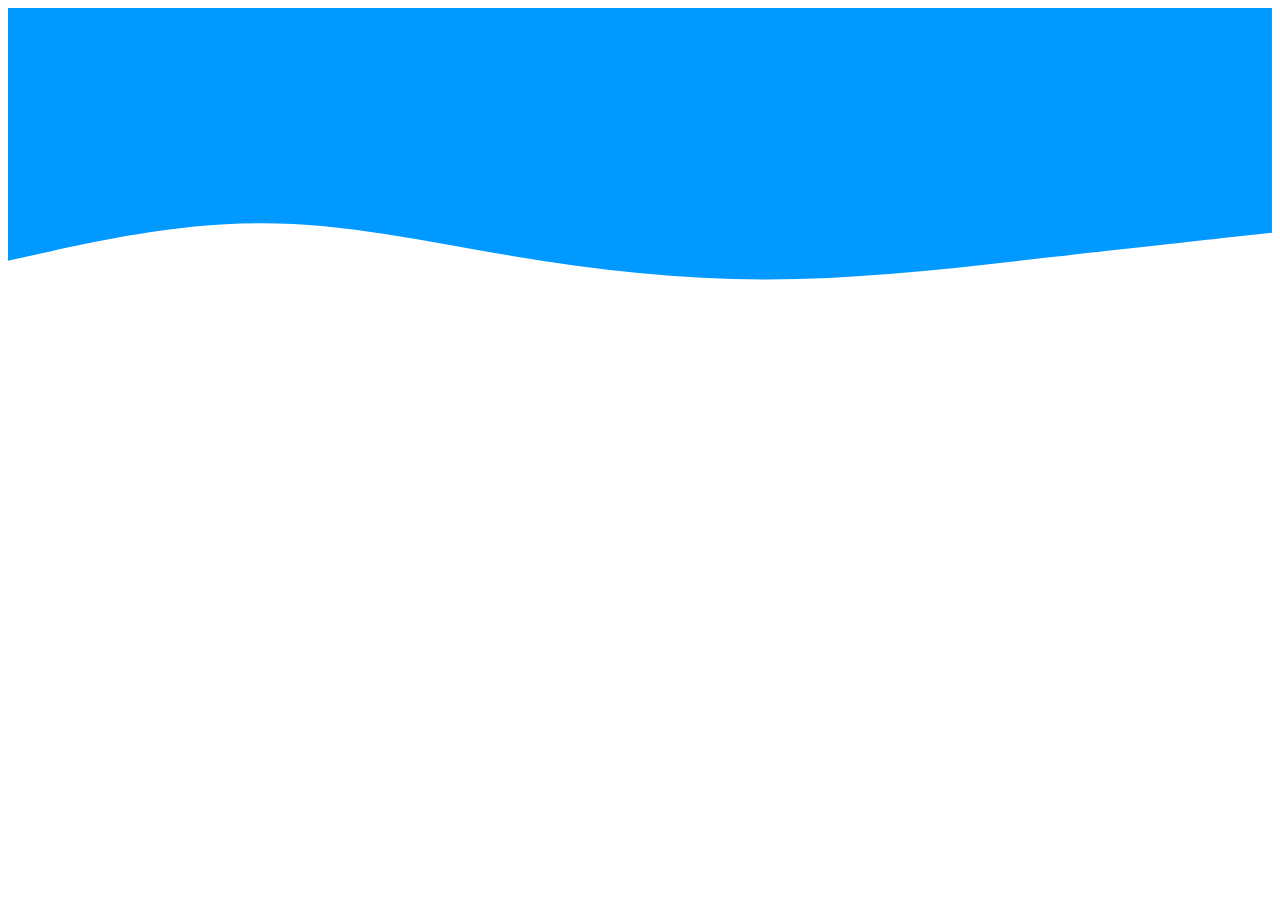
==== index.html @ b9245db1 "1" ====
<!DOCTYPE html>
<html lang="en">
<head>
    <meta charset="UTF-8">
    <meta name="viewport" content="width=device-width, initial-scale=1.0">
    <title>victory</title>
    <link rel="icon" href="./logo.ico">
</head>
<body>
    <div class="header">
        <svg xmlns="http://www.w3.org/2000/svg" viewBox="0 0 1440 320">
            <path fill="#0099ff" fill-opacity="2" d="M0,288L48,277.3C96,267,192,245,288,245.3C384,245,480,267,576,282.7C672,299,768,309,864,309.3C960,309,1056,299,1152,288C1248,277,1344,267,1392,261.3L1440,256L1440,0L1392,0C1344,0,1248,0,1152,0C1056,0,960,0,864,0C768,0,672,0,576,0C480,0,384,0,288,0C192,0,96,0,48,0L0,0Z"></path>
          </svg>
    </div>
</body>
</html>
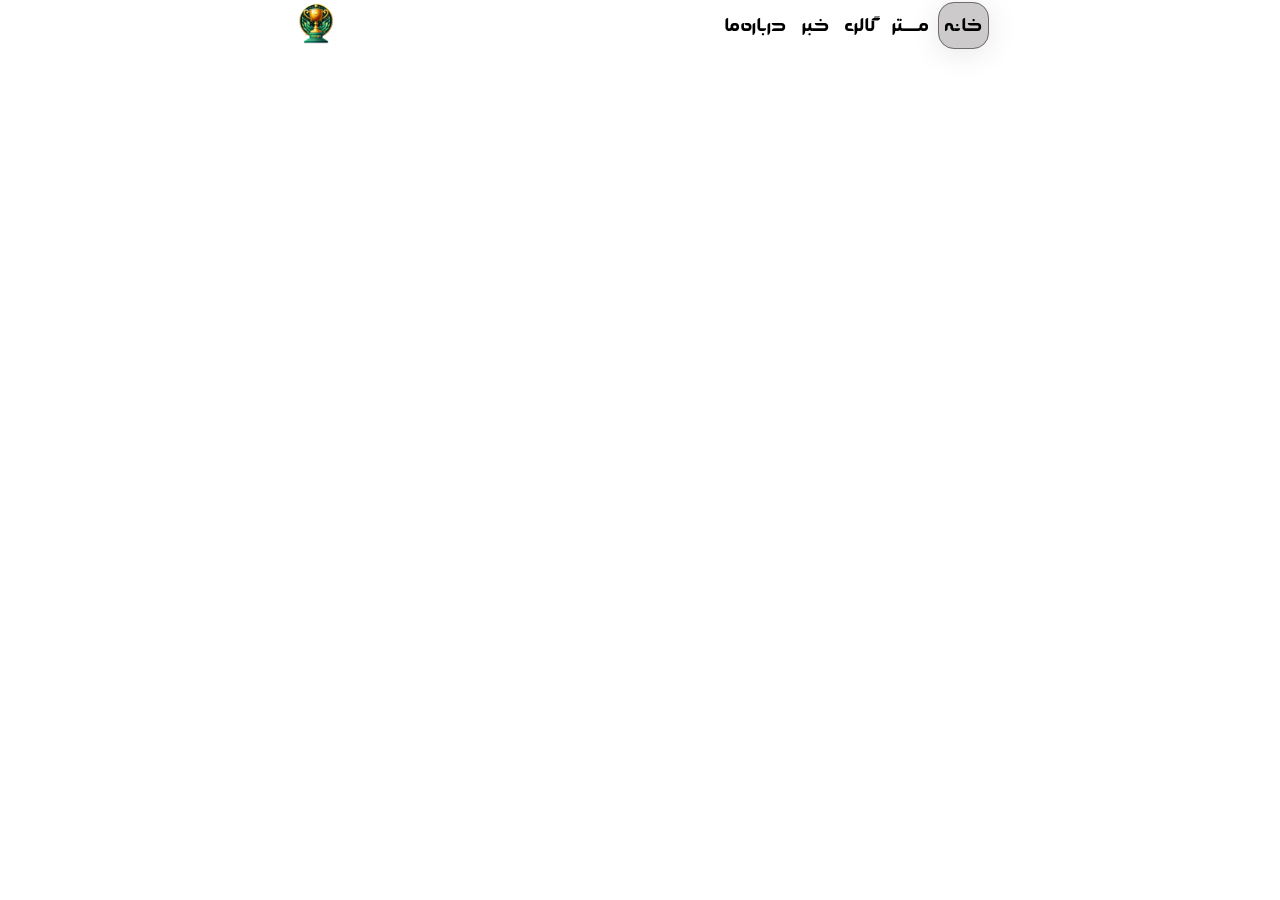
==== commit 9d79c7ad: "2" ====
--- a/index.html
+++ b/index.html
@@ -5,12 +5,30 @@
     <meta name="viewport" content="width=device-width, initial-scale=1.0">
     <title>victory</title>
     <link rel="icon" href="./logo.ico">
+    <link rel="stylesheet" href="./style.css">
+    <link rel="stylesheet" href="./font.css">
 </head>
 <body>
     <div class="header">
-        <svg xmlns="http://www.w3.org/2000/svg" viewBox="0 0 1440 320">
-            <path fill="#0099ff" fill-opacity="2" d="M0,288L48,277.3C96,267,192,245,288,245.3C384,245,480,267,576,282.7C672,299,768,309,864,309.3C960,309,1056,299,1152,288C1248,277,1344,267,1392,261.3L1440,256L1440,0L1392,0C1344,0,1248,0,1152,0C1056,0,960,0,864,0C768,0,672,0,576,0C480,0,384,0,288,0C192,0,96,0,48,0L0,0Z"></path>
-          </svg>
+        <div class="logo">
+            <img src="./logo.ico" alt="">
+        </div>
+       <div class="navbar">
+        <a href="./index.html">خانه</a>
+        <a href="./master.html">مستر</a>
+        <a href="./gallery.html">گالری</a>
+        <a href="./news.html">خبر</a>
+        <a href="./aboutme.html">درباره ما</a>
+       </div>
+        <div id="menu">
+            <img width="48" height="48" src="https://img.icons8.com/fluency/48/user-menu-male.png" alt="user-menu-male"/>
+        </div>
+        <div class="closes">
+            <img width="50" height="50" src="https://img.icons8.com/bubbles/50/delete-female-user.png" alt="delete-female-user"/>
+        </div>
     </div>
+   <div class="banner">
+   </div>
+      <script src="./app.js"></script>
 </body>
 </html>--- a/style.css
+++ b/style.css
@@ -0,0 +1,96 @@
+*{
+    margin: 0;
+    padding: 0;
+    box-sizing: border-box;
+    text-decoration: none;
+    list-style: none;
+}
+.header{
+    position: fixed;
+    width: 100%;
+    height: 50px;
+    z-index: 100;
+    display: flex;
+    justify-content: space-around;
+    text-align: center;
+    align-items: center;
+    padding: 8px 8%;
+}
+.header::before{
+    content: '';
+    top: 0;
+    left: 0;
+    position: absolute;
+    z-index: -1;
+    width: 100%;
+    height: 100%;
+}
+.header::after{
+    content: '';
+    top: 0;
+    left: -100%;
+    position: absolute;
+    z-index: -1;
+    width: 100%;
+    height: 100%;
+    background: linear-gradient(90deg, transparent, rgba(255, 255, 255, .4),transparent);
+    transition: all 0.5s ease;
+}
+.header:hover::after{
+    left: 100%;
+}
+.header.sticky {
+    background: rgba(0, 0, 0, 0.5);
+    padding:20px 10%;
+}
+.logo{
+    width: 50px;
+}
+.logo img{
+    width: 100%;
+    transition: all 0.5s ease;
+    cursor: pointer;
+}
+.logo img:hover{
+    scale: 1.1;
+}
+.navbar a:is(:link, :active, :visited){
+    color: #000;
+    font-size: 1.3rem;
+    font-weight: bold;
+    font-family: Asiatech;
+    padding: 6px;
+    border-radius: 6px;
+    transition: all 0.5s ease;
+}
+.navbar a:is(:link, :active, :visited).active{
+   /* From https://css.glass */
+background: rgba(66, 59, 59, 0.27);
+border-radius: 16px;
+box-shadow: 0 4px 30px rgba(0, 0, 0, 0.1);
+backdrop-filter: blur(2.7px);
+-webkit-backdrop-filter: blur(2.7px);
+border: 1px solid rgba(66, 59, 59, 0.66);
+}
+.navbar a:hover{
+   /* From https://css.glass */
+background: rgba(66, 59, 59, 0.27);
+border-radius: 16px;
+box-shadow: 0 4px 30px rgba(0, 0, 0, 0.1);
+backdrop-filter: blur(2.7px);
+-webkit-backdrop-filter: blur(2.7px);
+border: 1px solid rgba(66, 59, 59, 0.66);
+}
+
+#menu,
+.closes{
+    cursor: pointer;
+    display: none;
+}
+.banner {
+    background-image: url(./image/banner.png);
+    width: 100%;
+    height: 550px;
+    background-size: cover;
+    background-position: center;
+}
--- a/font.css
+++ b/font.css
@@ -0,0 +1,48 @@
+@font-face {
+    font-family: "IRANSansWeb";
+    src: url("./font/IRANSansWeb.ttf") format("truetype");
+    font-weight: normal;
+    font-style: normal;
+}
+@font-face {
+    font-family: "KalamehWeb_Bold";
+    src: url("./font/KalamehWeb_Bold.ttf") format("truetype");
+    font-weight: normal;
+    font-style: normal;
+}
+@font-face {
+    font-family: "Chavosh";
+    src: url("./font/Chavosh.ttf") format("truetype");
+    font-weight: normal;
+    font-style: normal;
+}
+@font-face {
+    font-family: "Chakad";
+    src: url("./font/Chakad.otf") format("truetype");
+    font-weight: normal;
+    font-style: normal;
+}
+@font-face {
+    font-family: "Colak";
+    src: url("./font/Colak.ttf") format("truetype");
+    font-weight: normal;
+    font-style: normal;
+}
+@font-face {
+    font-family: "Asiatech";
+    src: url("./font/Asiatech.ttf") format("truetype");
+    font-weight: normal;
+    font-style: normal;
+}
+@font-face {
+    font-family: "Camelia";
+    src: url("./font/Camelia.ttf") format("truetype");
+    font-weight: normal;
+    font-style: normal;
+}
+@font-face {
+    font-family: "Oswald";
+    src: url("./font/Oswald.ttf") format("truetype");
+    font-weight: normal;
+    font-style: normal;
+}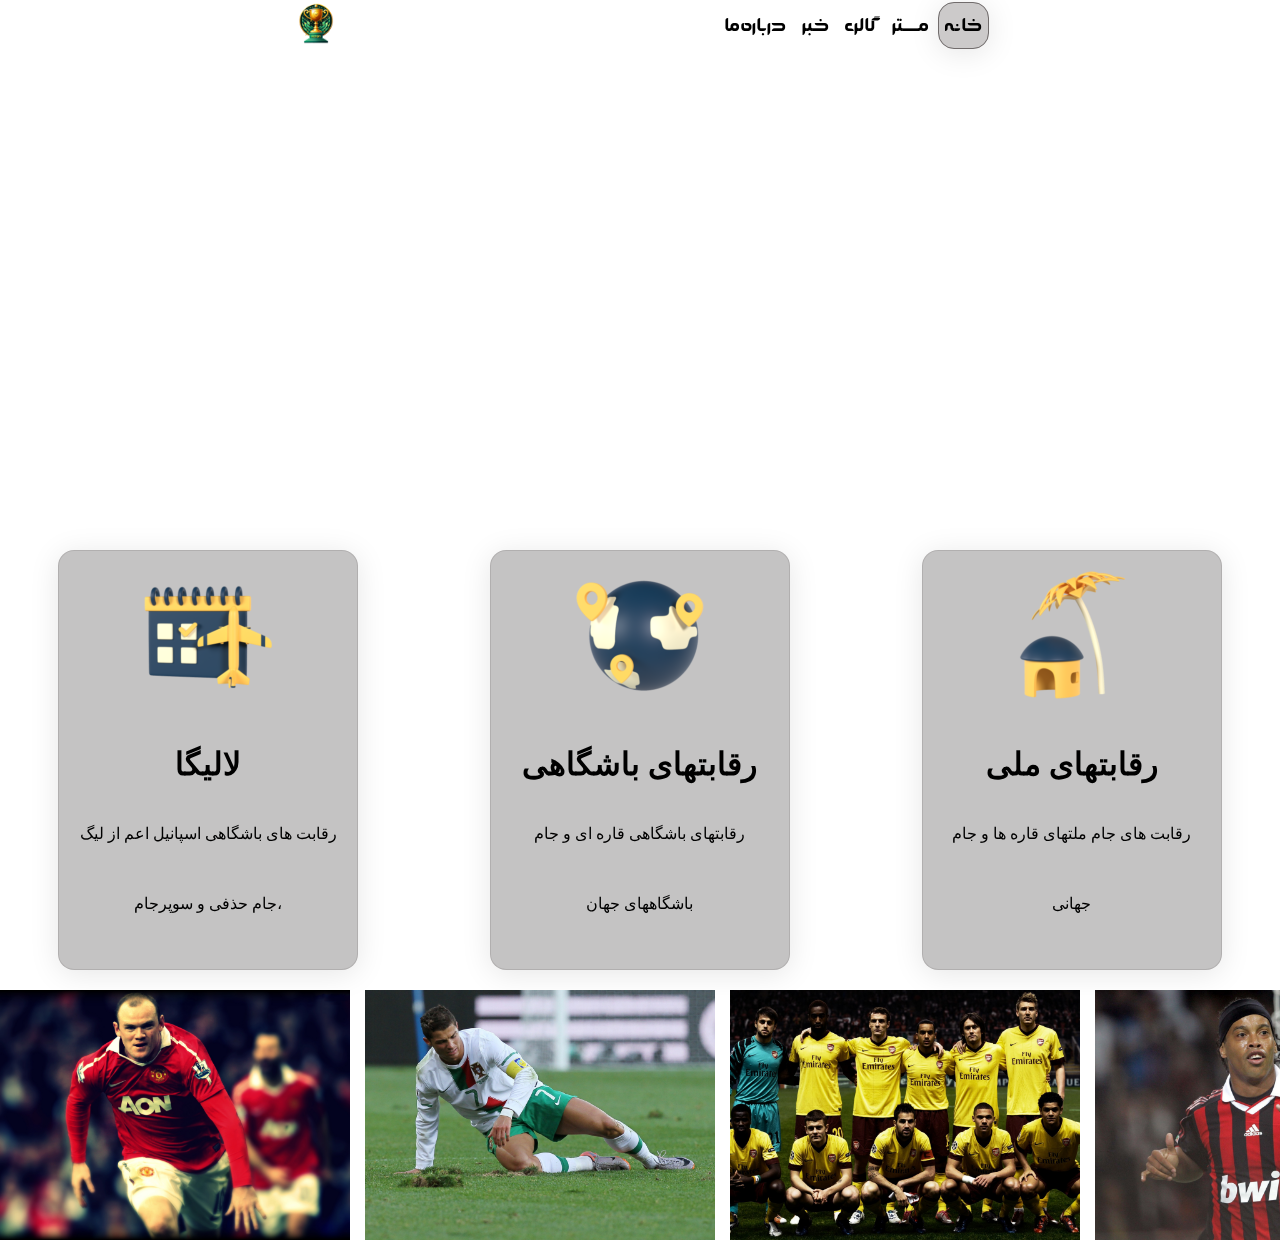
==== commit 86cfd4df: "3" ====
--- a/index.html
+++ b/index.html
@@ -29,6 +29,37 @@
     </div>
    <div class="banner">
    </div>
+   <div class="box">
+    <div class="box1">
+        <img src="./image/icon/perspective_matte-63-128x128.png" alt="">
+        <h1>لالیگا</h1>
+        <p>رقابت های باشگاهی اسپانیل اعم از لیگ ،جام حذفی و سوپرجام</p>
+    </div>
+    <div class="box1">
+        <img src="./image/icon/perspective_matte-66-128x128.png" alt="">
+        <h1>رقابتهای باشگاهی</h1>
+        <p>رقابتهای باشگاهی قاره ای و جام باشگاههای جهان</p>
+    </div>
+    <div class="box1">
+        <img src="./image/icon/perspective_matte-67-128x128.png" alt="">
+        <h1>رقابتهای ملی</h1>
+        <p>رقابت های جام ملتهای قاره ها و جام جهانی</p>
+    </div>
+   </div>
+
+   <!-- recentphoto -->
+   <div class="recent-photo">
+    <div class="track">
+        <img src="./image/recent-photos/recent-photos-1.jpg" alt="">
+        <img src="./image/recent-photos/recent-photos-2.jpg" alt="">
+        <img src="./image/recent-photos/recent-photos-3.jpg" alt="">
+        <img src="./image/recent-photos/recent-photos-4.jpg" alt="">
+        <img src="./image/recent-photos/recent-photos-5.jpg" alt="">
+        <img src="./image/recent-photos/recent-photos-6.jpg" alt="">
+        <img src="./image/recent-photos/recent-photos-7.jpg" alt="">
+        <img src="./image/recent-photos/recent-photos-8.jpg" alt="">
+    </div>
+   </div>
       <script src="./app.js"></script>
 </body>
 </html>--- a/style.css
+++ b/style.css
@@ -14,7 +14,8 @@
     justify-content: space-around;
     text-align: center;
     align-items: center;
-    padding: 8px 8%;
+    padding: 13px 8%;
+    transition: all 0.5s ease;
 }
 .header::before{
     content: '';
@@ -41,7 +42,7 @@
 }
 .header.sticky {
     background: rgba(0, 0, 0, 0.5);
-    padding:20px 10%;
+    padding:20px 15%;
 }
 .logo{
     width: 50px;
@@ -94,3 +95,108 @@
     background-size: cover;
     background-position: center;
 }
+.box{
+    display: flex;
+    flex-wrap: wrap;
+    text-align: center;
+    gap: 15px;
+}
+.box1{
+    width: 300px;
+    height: 420px;
+    /* From https://css.glass */
+background: rgba(66, 62, 62, 0.31);
+border-radius: 16px;
+box-shadow: 0 4px 30px rgba(0, 0, 0, 0.1);
+backdrop-filter: blur(4.9px);
+-webkit-backdrop-filter: blur(4.9px);
+border: 1px solid rgba(66, 62, 62, 0.15);
+margin: auto;
+transition: all 0.5s ease;
+padding: 20px;
+line-height: 70px;
+}
+.box1:hover{
+   /* From https://css.glass */
+background: rgba(13, 5, 5, 0.31);
+border-radius: 16px;
+box-shadow: 0 4px 30px rgba(0, 0, 0, 0.1);
+backdrop-filter: blur(13.1px);
+-webkit-backdrop-filter: blur(13.1px);
+border: 1px solid rgba(13, 5, 5, 0.15);
+}
+.box1 img{
+    transition: all 0.5s ease;
+    cursor: pointer;
+}
+.box1 img:hover{
+    scale: 1.1;
+}
+.recent-photo{
+    position: relative;
+    margin: auto;
+    width: 100%;
+    display: grid;
+    place-items: center;
+    overflow: hidden;
+    top: 20px;
+}
+.track{
+    display: flex;
+    width: calc(250px * 18);
+    animation: scroll 30s linear infinite;
+    overflow: hidden;
+    gap: 15px;
+}
+.track:hover{
+    animation-play-state: paused;
+}
+@keyframes scroll{
+    0%{
+        transform: translateX(0);
+    }
+    100%{
+        transform: translateX(-1600px);
+    }
+}
+
+.track img{
+    width: 350px;
+            height: 250px;
+            object-fit: cover;
+            transition: all 0.4s ease;
+            cursor: pointer;
+
+}
+.track img:hover{
+    transform: scale(1.2);
+}
+@media (max-width:768px){
+    #menu{
+        display: block;
+    }
+    .navbar{
+        position: absolute;
+        top: 100%;
+        display: flex;
+        flex-direction: column;
+        width: 100%;
+        transition: all 0.5s ease;
+        left: 100%;
+        /* From https://css.glass */
+background: rgba(17, 4, 4, 0.31);
+border-radius: 16px;
+box-shadow: 0 4px 30px rgba(0, 0, 0, 0.1);
+backdrop-filter: blur(13.1px);
+-webkit-backdrop-filter: blur(13.1px);
+border: 1px solid rgba(17, 4, 4, 0.22);
+    }
+    .banner{
+        height: 300px;
+    }
+}
+@media (max-width:450px){
+    .banner{
+        height: 200px;
+    }
+}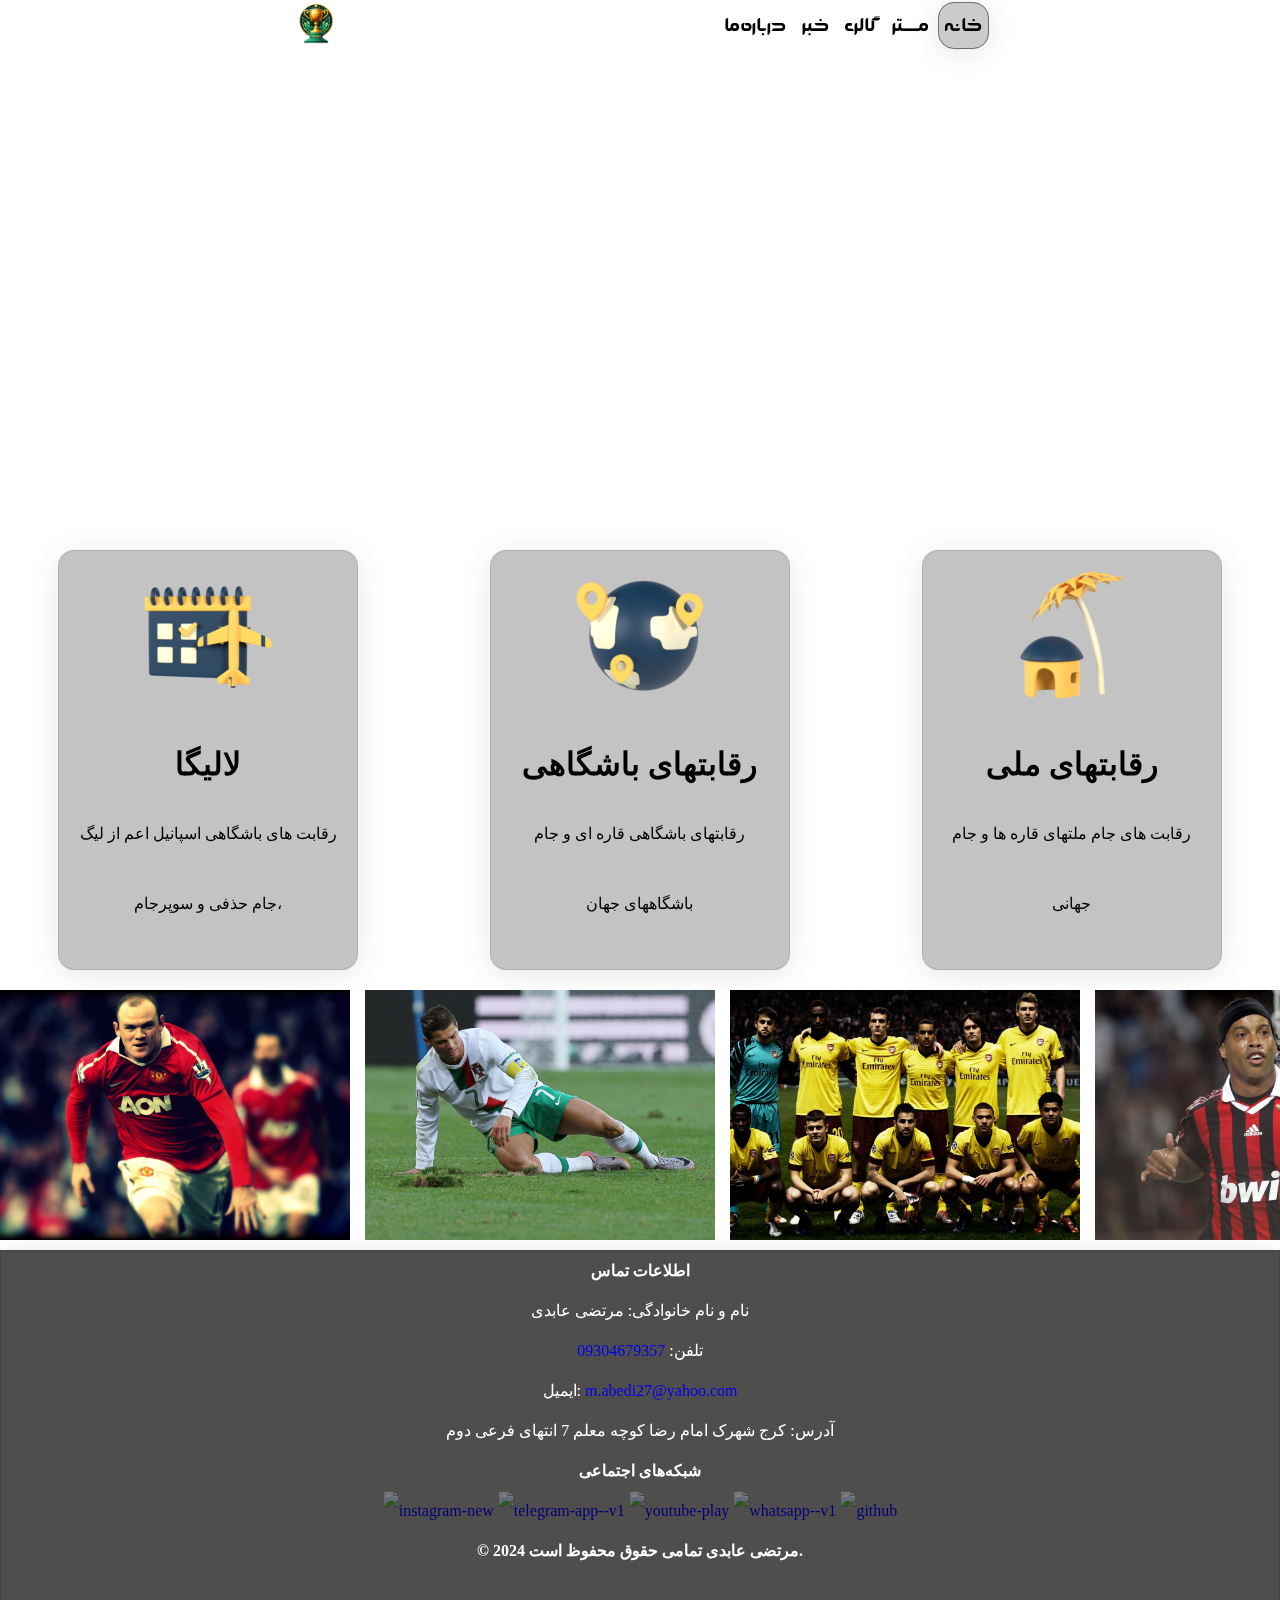
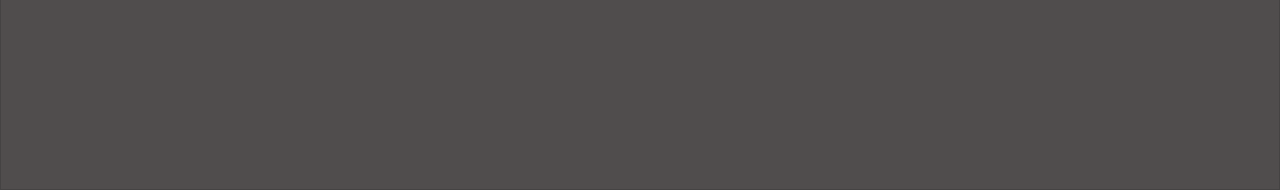
==== commit 22daceb0: "3" ====
--- a/index.html
+++ b/index.html
@@ -60,6 +60,27 @@
         <img src="./image/recent-photos/recent-photos-8.jpg" alt="">
     </div>
    </div>
+   <!-- footer -->
+   <footer>
+    <div class="container">
+      <div class="contact-info">
+        <h4>اطلاعات تماس</h4>
+        <p><i class="far fa-user"></i> نام و نام خانوادگی: مرتضی عابدی</p>
+        <p><i class="fas fa-phone"></i> تلفن: <a href="tel:09304679357">09304679357</a></p>
+        <p><i class="far fa-envelope"></i> ایمیل: <a href="m.abedi27@yahoo.com">m.abedi27@yahoo.com</a></p>
+        <p><i class="fas fa-map-marker-alt"></i> آدرس: کرج شهرک امام رضا کوچه معلم 7 انتهای فرعی دوم</p>
+      </div>
+      <div class="social-media">
+        <h4>شبکه‌های اجتماعی</h4>
+        <a href="#"><img width="48" height="48" src="https://img.icons8.com/fluency/48/instagram-new.png" alt="instagram-new"/></a>
+        <a href="#"><img width="48" height="48" src="https://img.icons8.com/color/48/telegram-app--v1.png" alt="telegram-app--v1"/></a>
+        <a href="#"><img width="48" height="48" src="https://img.icons8.com/color/48/youtube-play.png" alt="youtube-play"/></a>
+        <a href="#"><img width="48" height="48" src="https://img.icons8.com/color/48/whatsapp--v1.png" alt="whatsapp--v1"/></a>
+        <a href="#"><img width="48" height="48" src="https://img.icons8.com/fluency/48/github.png" alt="github"/></a>
+      </div>
+    </div>
+    <h4>&copy; 2024  مرتضی عابدی تمامی حقوق محفوظ است.</h4>
+  </footer>
       <script src="./app.js"></script>
 </body>
 </html>--- a/style.css
+++ b/style.css
@@ -1,11 +1,12 @@
-*{
+* {
     margin: 0;
     padding: 0;
     box-sizing: border-box;
     text-decoration: none;
     list-style: none;
 }
-.header{
+
+.header {
     position: fixed;
     width: 100%;
     height: 50px;
@@ -17,7 +18,8 @@
     padding: 13px 8%;
     transition: all 0.5s ease;
 }
-.header::before{
+
+.header::before {
     content: '';
     top: 0;
     left: 0;
@@ -26,7 +28,8 @@
     width: 100%;
     height: 100%;
 }
-.header::after{
+
+.header::after {
     content: '';
     top: 0;
     left: -100%;
@@ -34,28 +37,34 @@
     z-index: -1;
     width: 100%;
     height: 100%;
-    background: linear-gradient(90deg, transparent, rgba(255, 255, 255, .4),transparent);
-    transition: all 0.5s ease;
-}
-.header:hover::after{
+    background: linear-gradient(90deg, transparent, rgba(255, 255, 255, .4), transparent);
+    transition: all 0.5s ease;
+}
+
+.header:hover::after {
     left: 100%;
 }
+
 .header.sticky {
     background: rgba(0, 0, 0, 0.5);
-    padding:20px 15%;
-}
-.logo{
+    padding: 20px 15%;
+}
+
+.logo {
     width: 50px;
 }
-.logo img{
-    width: 100%;
-    transition: all 0.5s ease;
-    cursor: pointer;
-}
-.logo img:hover{
+
+.logo img {
+    width: 100%;
+    transition: all 0.5s ease;
+    cursor: pointer;
+}
+
+.logo img:hover {
     scale: 1.1;
 }
-.navbar a:is(:link, :active, :visited){
+
+.navbar a:is(:link, :active, :visited) {
     color: #000;
     font-size: 1.3rem;
     font-weight: bold;
@@ -64,30 +73,33 @@
     border-radius: 6px;
     transition: all 0.5s ease;
 }
-.navbar a:is(:link, :active, :visited).active{
-   /* From https://css.glass */
-background: rgba(66, 59, 59, 0.27);
-border-radius: 16px;
-box-shadow: 0 4px 30px rgba(0, 0, 0, 0.1);
-backdrop-filter: blur(2.7px);
--webkit-backdrop-filter: blur(2.7px);
-border: 1px solid rgba(66, 59, 59, 0.66);
-}
-.navbar a:hover{
-   /* From https://css.glass */
-background: rgba(66, 59, 59, 0.27);
-border-radius: 16px;
-box-shadow: 0 4px 30px rgba(0, 0, 0, 0.1);
-backdrop-filter: blur(2.7px);
--webkit-backdrop-filter: blur(2.7px);
-border: 1px solid rgba(66, 59, 59, 0.66);
+
+.navbar a:is(:link, :active, :visited).active {
+    /* From https://css.glass */
+    background: rgba(66, 59, 59, 0.27);
+    border-radius: 16px;
+    box-shadow: 0 4px 30px rgba(0, 0, 0, 0.1);
+    backdrop-filter: blur(2.7px);
+    -webkit-backdrop-filter: blur(2.7px);
+    border: 1px solid rgba(66, 59, 59, 0.66);
+}
+
+.navbar a:hover {
+    /* From https://css.glass */
+    background: rgba(66, 59, 59, 0.27);
+    border-radius: 16px;
+    box-shadow: 0 4px 30px rgba(0, 0, 0, 0.1);
+    backdrop-filter: blur(2.7px);
+    -webkit-backdrop-filter: blur(2.7px);
+    border: 1px solid rgba(66, 59, 59, 0.66);
 }
 
 #menu,
-.closes{
+.closes {
     cursor: pointer;
     display: none;
 }
+
 .banner {
     background-image: url(./image/banner.png);
     width: 100%;
@@ -95,44 +107,50 @@
     background-size: cover;
     background-position: center;
 }
-.box{
+
+.box {
     display: flex;
     flex-wrap: wrap;
     text-align: center;
     gap: 15px;
 }
-.box1{
+
+.box1 {
     width: 300px;
     height: 420px;
     /* From https://css.glass */
-background: rgba(66, 62, 62, 0.31);
-border-radius: 16px;
-box-shadow: 0 4px 30px rgba(0, 0, 0, 0.1);
-backdrop-filter: blur(4.9px);
--webkit-backdrop-filter: blur(4.9px);
-border: 1px solid rgba(66, 62, 62, 0.15);
-margin: auto;
-transition: all 0.5s ease;
-padding: 20px;
-line-height: 70px;
-}
-.box1:hover{
-   /* From https://css.glass */
-background: rgba(13, 5, 5, 0.31);
-border-radius: 16px;
-box-shadow: 0 4px 30px rgba(0, 0, 0, 0.1);
-backdrop-filter: blur(13.1px);
--webkit-backdrop-filter: blur(13.1px);
-border: 1px solid rgba(13, 5, 5, 0.15);
-}
-.box1 img{
-    transition: all 0.5s ease;
-    cursor: pointer;
-}
-.box1 img:hover{
+    background: rgba(66, 62, 62, 0.31);
+    border-radius: 16px;
+    box-shadow: 0 4px 30px rgba(0, 0, 0, 0.1);
+    backdrop-filter: blur(4.9px);
+    -webkit-backdrop-filter: blur(4.9px);
+    border: 1px solid rgba(66, 62, 62, 0.15);
+    margin: auto;
+    transition: all 0.5s ease;
+    padding: 20px;
+    line-height: 70px;
+}
+
+.box1:hover {
+    /* From https://css.glass */
+    background: rgba(13, 5, 5, 0.31);
+    border-radius: 16px;
+    box-shadow: 0 4px 30px rgba(0, 0, 0, 0.1);
+    backdrop-filter: blur(13.1px);
+    -webkit-backdrop-filter: blur(13.1px);
+    border: 1px solid rgba(13, 5, 5, 0.15);
+}
+
+.box1 img {
+    transition: all 0.5s ease;
+    cursor: pointer;
+}
+
+.box1 img:hover {
     scale: 1.1;
 }
-.recent-photo{
+
+.recent-photo {
     position: relative;
     margin: auto;
     width: 100%;
@@ -141,41 +159,142 @@
     overflow: hidden;
     top: 20px;
 }
-.track{
+
+.track {
     display: flex;
     width: calc(250px * 18);
     animation: scroll 30s linear infinite;
     overflow: hidden;
     gap: 15px;
 }
-.track:hover{
+
+.track:hover {
     animation-play-state: paused;
 }
-@keyframes scroll{
-    0%{
+
+@keyframes scroll {
+    0% {
         transform: translateX(0);
     }
-    100%{
+
+    100% {
         transform: translateX(-1600px);
     }
 }
 
-.track img{
+.track img {
     width: 350px;
-            height: 250px;
-            object-fit: cover;
-            transition: all 0.4s ease;
-            cursor: pointer;
-
-}
-.track img:hover{
+    height: 250px;
+    object-fit: cover;
+    transition: all 0.4s ease;
+    cursor: pointer;
+
+}
+
+.track img:hover {
     transform: scale(1.2);
 }
-@media (max-width:768px){
-    #menu{
+
+
+footer {
+    width: 100%;
+    height: 60vh;
+    margin-top: 30px;
+    background: rgba(58, 55, 55, 0.89);
+    box-shadow: 0 4px 30px rgba(0, 0, 0, 0.1);
+    backdrop-filter: blur(7.6px);
+    -webkit-backdrop-filter: blur(7.6px);
+    border: 1px solid rgba(58, 55, 55, 0.47);
+    text-align: center;
+    gap: 20px;
+    line-height: 40px;
+    color: #fff;
+}
+
+.social-media a img {
+    transition: all 0.5s ease;
+    filter: brightness(0.5);
+}
+
+.social-media a img:hover {
+    scale: 1.3;
+    filter: brightness(1);
+}
+
+.master {
+    background-image: url(./image/cool-background\ \(1\).png);
+    width: 100%;
+    height: auto;
+    display: flex;
+    flex-wrap: wrap;
+    justify-content: center;
+    gap: 20px;
+}
+
+.master-box {
+    width: 350px;
+    height: 400px;
+    background: rgba(58, 55, 55, 0.59);
+    border-radius: 16px;
+    box-shadow: 0 4px 30px rgba(0, 0, 0, 0.1);
+    backdrop-filter: blur(7.6px);
+    -webkit-backdrop-filter: blur(7.6px);
+    border: 1px solid rgba(58, 55, 55, 0.38);
+    transition: all 0.5s ease;
+    cursor: pointer;
+    text-align: center;
+    line-height: 400px;
+    color: #fff;
+    font-family: Asiatech;
+}
+
+.master-box:hover {
+    /* From https://css.glass */
+    background: rgba(214, 87, 87, 0.14);
+    border-radius: 16px;
+    box-shadow: 0 4px 30px rgba(0, 0, 0, 0.1);
+    backdrop-filter: blur(12.5px);
+    -webkit-backdrop-filter: blur(12.5px);
+    border: 1px solid rgba(214, 87, 87, 0.38);
+}
+
+.fullscreen {
+    position: fixed;
+    width: 100%;
+    height: 100vh;
+    top: 0;
+    left: 100%;
+    background: rgba(64, 43, 214, 0.16);
+    border-radius: 16px;
+    box-shadow: 0 4px 30px rgba(0, 0, 0, 0.1);
+    backdrop-filter: blur(8.5px);
+    -webkit-backdrop-filter: blur(8.5px);
+    border: 1px solid rgba(64, 43, 214, 0.38);
+    z-index: 1000;
+    transition: all 0.5s ease;
+}
+.clos{
+    position: absolute;
+    color: red;
+    right: 5px;
+    top: 0;
+    font-size: 40px;
+    cursor: pointer;
+}
+iframe{
+    position: absolute;
+    left: 0;
+    top: 40px;
+    width: 100%;
+    height: 100%;
+}
+
+@media (max-width:768px) {
+    #menu {
         display: block;
     }
-    .navbar{
+
+    .navbar {
         position: absolute;
         top: 100%;
         display: flex;
@@ -183,20 +302,21 @@
         width: 100%;
         transition: all 0.5s ease;
         left: 100%;
-        /* From https://css.glass */
-background: rgba(17, 4, 4, 0.31);
-border-radius: 16px;
-box-shadow: 0 4px 30px rgba(0, 0, 0, 0.1);
-backdrop-filter: blur(13.1px);
--webkit-backdrop-filter: blur(13.1px);
-border: 1px solid rgba(17, 4, 4, 0.22);
-    }
-    .banner{
+        background: rgba(17, 4, 4, 0.31);
+        border-radius: 16px;
+        box-shadow: 0 4px 30px rgba(0, 0, 0, 0.1);
+        backdrop-filter: blur(13.1px);
+        -webkit-backdrop-filter: blur(13.1px);
+        border: 1px solid rgba(17, 4, 4, 0.22);
+    }
+
+    .banner {
         height: 300px;
     }
 }
-@media (max-width:450px){
-    .banner{
+
+@media (max-width:450px) {
+    .banner {
         height: 200px;
     }
 }